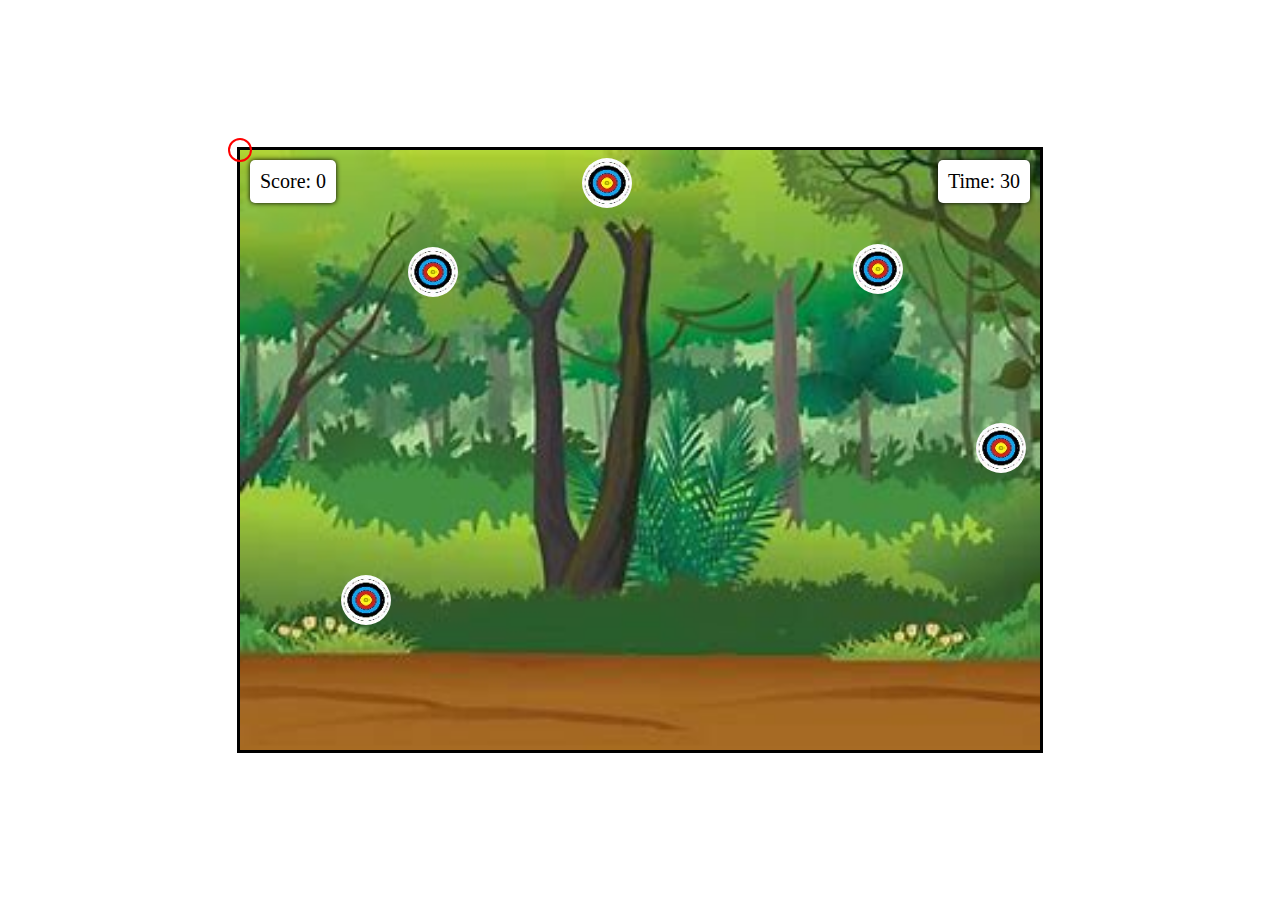
==== index.html @ f3f9cdc7 "rpg" ====
<!DOCTYPE html>
<html lang="en">
  <head>
    <meta charset="UTF-8" />
    <meta name="viewport" content="width=device-width, initial-scale=1.0" />
    <title>Target Shooter</title>
    <link rel="stylesheet" href="style.css" />
  </head>
  <body>
    <div id="game-container" src="tujuan.jpg">
      <div id="crosshair"></div>
      <img src="hutan.jpg" alt="" id="back-content" />

      <div id="lobby">
        <h2>LOBBY GAME</h2>
        <button id="start">START GAME!</button>
      </div>

      <div id="score-board">Score: 0</div>
      <div id="timer">Time: 30</div>

      <div id="game-over">
        <div>
        <h2>Game Over</h2>
        <p id="final-score"></p>
        <button id="restart">Restart</button>
        </div>
      </div>

      <div id="game-pause">
        <div>
          <h2>Game Pause</h2>
          <button id="pause">Resume</button>
        </div>
      </div>
    </div>

    <script src="script.js"></script>
  </body>
</html>
---- style.css ----
body {
  height: 100vh;
  margin: 0;
  overflow: hidden;
  display: flex;
  justify-content: center;
  align-items: center;
}

#game-container {
  width: 800px;
  height: 600px;
  position: relative;
  border: 3px solid black;
}

#game-container img {
  width: 800px;
  height: 600px;
}

#score-board {
  position: absolute;
  top: 10px;
  left: 10px;
  font-size: 20px;
  padding: 10px;
  background-color: white;
  border-radius: 5px;
  box-shadow: 0 0 5px black;
}

#timer {
  position: absolute;
  top: 10px;
  right: 10px;
  font-size: 20px;
  padding: 10px;
  background-color: white;
  border-radius: 5px;
  box-shadow: 0 0 5px black;
}

#game-over {
  display: none;
  z-index: 99;
  position: absolute;
  top: 0%;
  background-color: rgba(0, 0, 0, 0.7);
  color: white;
  width: 100%;
  height: 100%;
  text-align: center;

  
  div {
    position: absolute;
    top: 50%;
    left: 50%;
    transform: translate(-50%, -50%);
  } 
}

#game-pause {
  display: none;
  z-index: 99;
  position: absolute;
  top: 0%;
  background-color: rgba(0, 0, 0, 0.7);
  color: white;
  width: 100%;
  height: 100%;
  text-align: center;

  div {
    position: absolute;
    top: 50%;
    left: 50%;
    transform: translate(-50%, -50%);
  }
}

#lobby{
  display: none;
  z-index: 99;
  position: absolute;
  top: 40%;
  background-color: rgba(0, 0, 0, 0.7);
  color: white;
  width: 100%;
  height: 25%;
  text-align: center;
}

.target {
  position: absolute;
  width: 50px;
  opacity: 0;
  transform: scale(0) rotateY(90deg);
  height: 50px;
  cursor: crosshair;
  background: url(tujuan.jpg);
  border-radius: 50%;
  transition: opacity 0.3s ease-out, transform 0.3s ease-out;
}

.target.active {
  opacity: 1;
  transform: scale(1);
}

.target.destroying {
  opacity: 0;
  transform: scale(1.5) rotate(360deg);
}

button {
  border-style: none;
  padding: 10px 45px 10px;
  box-shadow: 0 0 5px blue;
  transition: 0.5s;
  border-radius: 5px;
}

button:hover {
  box-shadow: 5px 5px 7px green;
  background-color: red;
}

#crosshair {
  position: fixed;
  width: 20px;
  height: 20px;
  border: 2px solid red;
  border-radius: 50%;
  transform: translate(-50%, -50%);
  pointer-events: none;
  z-index: 100;
}


.lobby{
  color: white;
  padding: 100px;
  background-color: rgb(213, 48, 48);
}

.lobby button{
  border-style: none;
  box-shadow: 0 0 5px black;
}
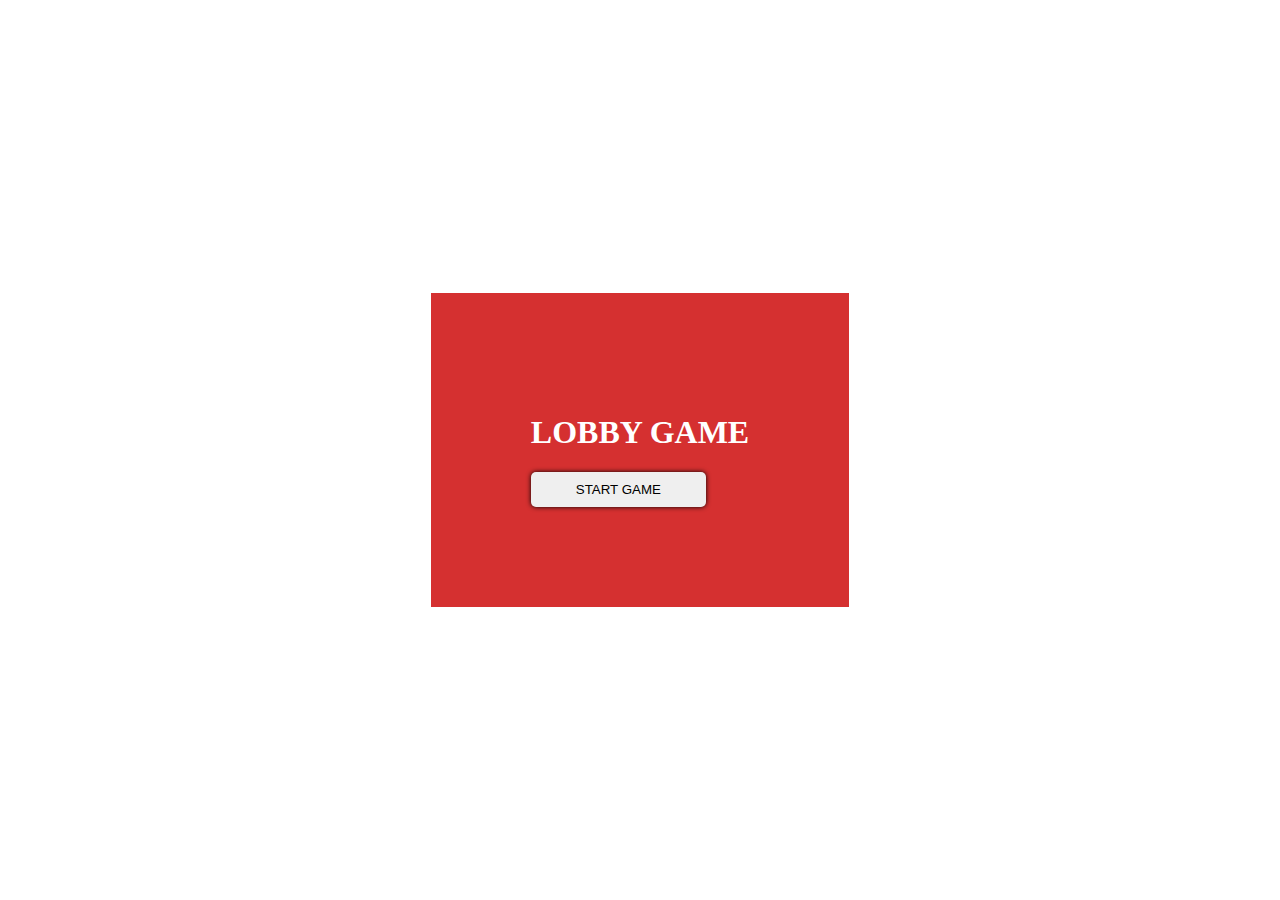
==== commit f0aec21b: "rpgs" ====
--- a/index.html
+++ b/index.html
@@ -1,40 +1,18 @@
 <!DOCTYPE html>
 <html lang="en">
-  <head>
-    <meta charset="UTF-8" />
-    <meta name="viewport" content="width=device-width, initial-scale=1.0" />
-    <title>Target Shooter</title>
-    <link rel="stylesheet" href="style.css" />
-  </head>
-  <body>
-    <div id="game-container" src="tujuan.jpg">
-      <div id="crosshair"></div>
-      <img src="hutan.jpg" alt="" id="back-content" />
+<head>
+    <meta charset="UTF-8">
+    <meta name="viewport" content="width=device-width, initial-scale=1.0">
+    <title>Document</title>
+    <link rel="stylesheet" href="style.css">
+</head>
+<body>
 
-      <div id="lobby">
-        <h2>LOBBY GAME</h2>
-        <button id="start">START GAME!</button>
-      </div>
-
-      <div id="score-board">Score: 0</div>
-      <div id="timer">Time: 30</div>
-
-      <div id="game-over">
-        <div>
-        <h2>Game Over</h2>
-        <p id="final-score"></p>
-        <button id="restart">Restart</button>
-        </div>
-      </div>
-
-      <div id="game-pause">
-        <div>
-          <h2>Game Pause</h2>
-          <button id="pause">Resume</button>
-        </div>
-      </div>
+    <div class="lobby">
+        <h1>LOBBY GAME</h1>
+            <a href="index.html"><button>START GAME</button></a>
     </div>
 
-    <script src="script.js"></script>
-  </body>
-</html>
+
+</body>
+</html>